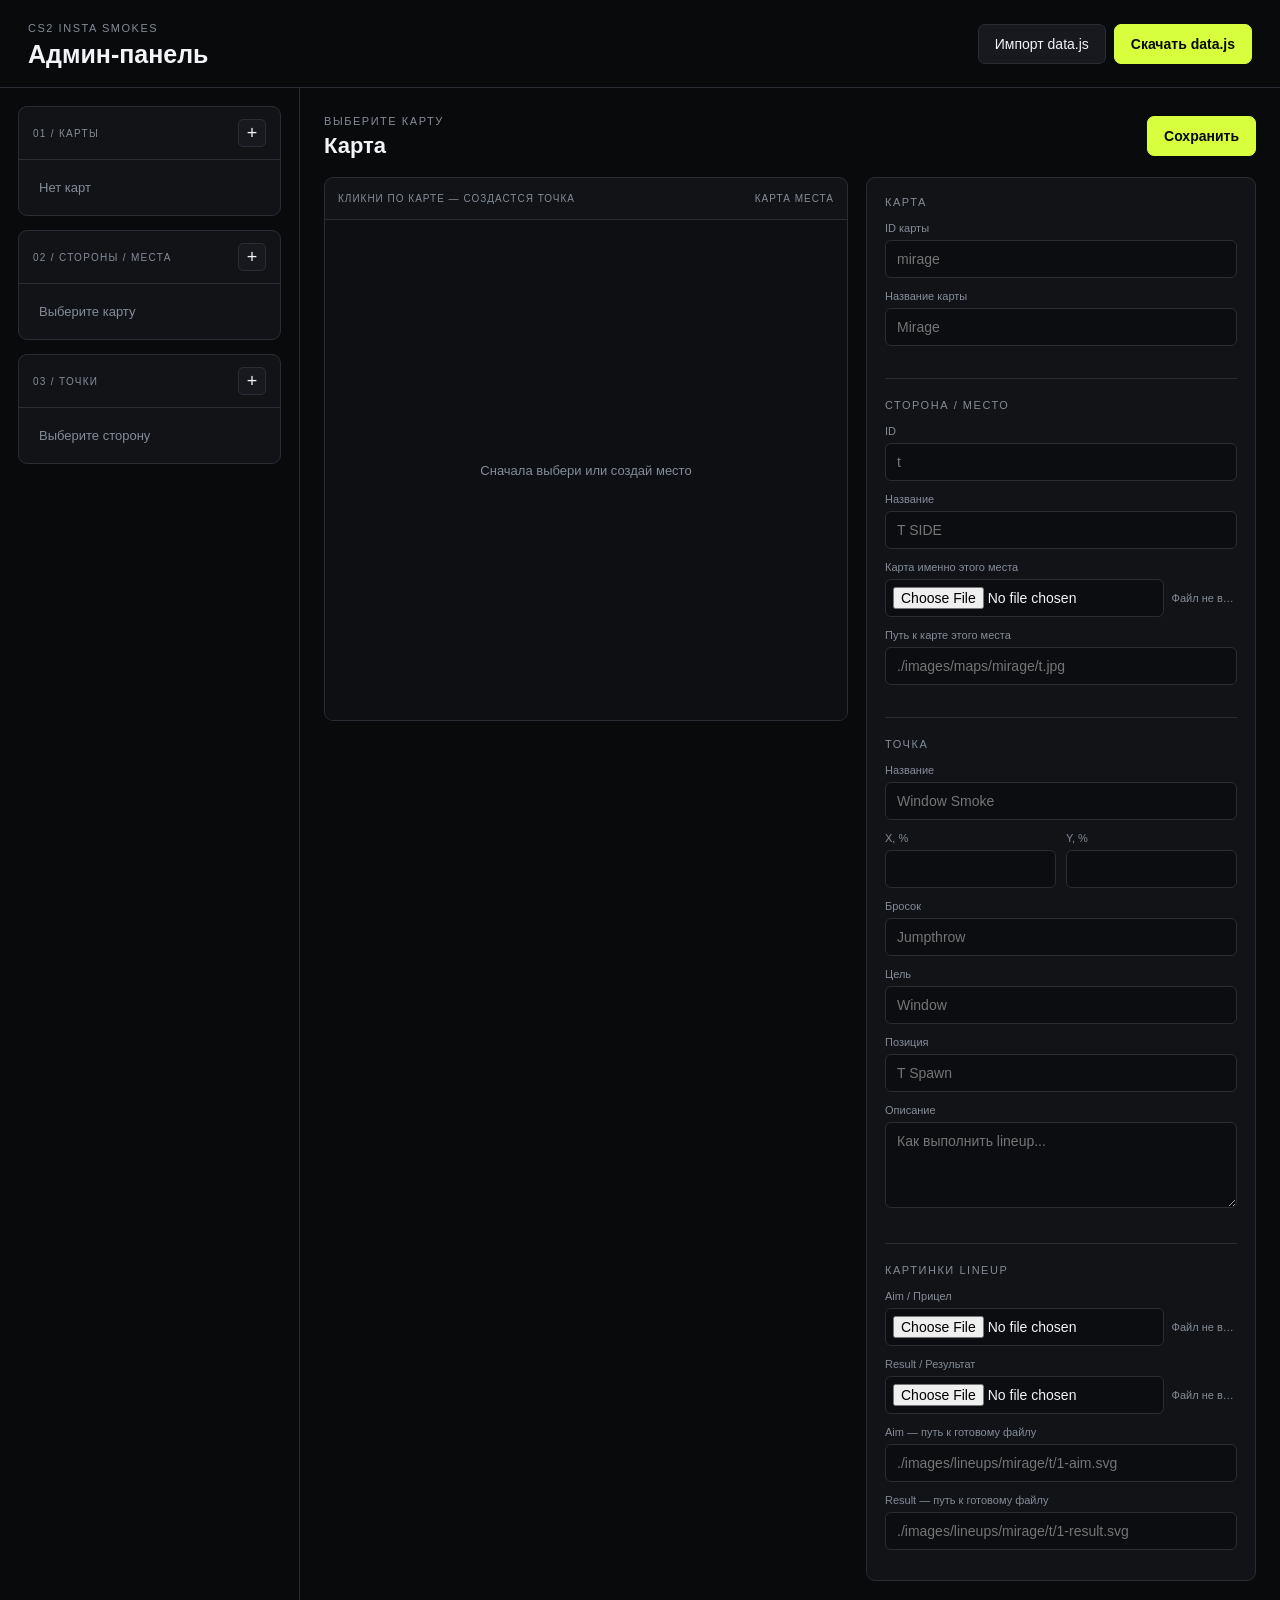
==== admin.html @ faadcd63 "init" ====
<!doctype html>
<html lang="ru">
<head>
<meta charset="UTF-8">
<meta name="viewport" content="width=device-width, initial-scale=1">
<title>CS2 Insta Smokes — Admin</title>
<link rel="stylesheet" href="./admin.css">
</head>
<body>
<header class="admin-header">
  <div>
    <span class="eyebrow">CS2 INSTA SMOKES</span>
    <h1>Админ-панель</h1>
  </div>
  <div class="header-actions">
    <button class="btn btn-secondary" id="importBtn">Импорт data.js</button>
    <button class="btn btn-primary" id="exportBtn">Скачать data.js</button>
  </div>
</header>

<main class="admin-layout">
  <aside class="sidebar">
    <section class="panel">
      <div class="panel-title">
        <span>01 / КАРТЫ</span>
        <button class="icon-btn" id="addMapBtn">+</button>
      </div>
      <div id="mapsList" class="list"></div>
    </section>

    <section class="panel">
      <div class="panel-title">
        <span>02 / СТОРОНЫ / МЕСТА</span>
        <button class="icon-btn" id="addSideBtn">+</button>
      </div>
      <div id="sidesList" class="list"></div>
    </section>

    <section class="panel">
      <div class="panel-title">
        <span>03 / ТОЧКИ</span>
        <button class="icon-btn" id="addSpawnBtn">+</button>
      </div>
      <div id="spawnsList" class="list"></div>
    </section>
  </aside>

  <section class="workspace">
    <div class="workspace-top">
      <div>
        <span class="eyebrow" id="workspaceEyebrow">ВЫБЕРИТЕ КАРТУ</span>
        <h2 id="workspaceTitle">Карта</h2>
      </div>

      <div class="workspace-actions">
        <button class="btn btn-danger" id="deleteCurrentBtn">Удалить</button>
        <button class="btn btn-primary" id="saveBtn">Сохранить</button>
      </div>
    </div>

    <div class="editor">
      <div class="map-editor">
        <div class="map-toolbar">
          <span>КЛИКНИ ПО КАРТЕ — СОЗДАСТСЯ ТОЧКА</span>
          <span id="mapHint">КАРТА МЕСТА</span>
        </div>

        <div class="map-stage" id="mapStage">
          <div class="empty-map">
            Сначала выбери место
          </div>
        </div>
      </div>

      <form class="form" id="entityForm">

        <div class="form-section">
          <div class="section-heading">КАРТА</div>

          <label>
            <span>ID карты</span>
            <input
              id="mapIdInput"
              type="text"
              placeholder="mirage"
            >
          </label>

          <label>
            <span>Название карты</span>
            <input
              id="mapNameInput"
              type="text"
              placeholder="Mirage"
            >
          </label>
        </div>

        <div class="form-section">
          <div class="section-heading">
            СТОРОНА / МЕСТО
          </div>

          <label>
            <span>ID</span>
            <input
              id="sideIdInput"
              type="text"
              placeholder="t"
            >
          </label>

          <label>
            <span>Название</span>
            <input
              id="sideLabelInput"
              type="text"
              placeholder="T SIDE"
            >
          </label>

          <label>
            <span>
              Карта именно этого места
            </span>

            <div class="file-row">
              <input
                id="mapImageInput"
                type="file"
                accept="image/*,.svg"
              >

              <span
                id="mapImageName"
                class="file-name"
              >
                Файл не выбран
              </span>
            </div>
          </label>

          <label>
            <span>
              Путь к карте этого места
            </span>

            <input
              id="mapImagePathInput"
              type="text"
              placeholder="./images/maps/mirage/t.jpg"
            >
          </label>
        </div>

        <div class="form-section">
          <div class="section-heading">
            ТОЧКА
          </div>

          <label>
            <span>Название</span>
            <input
              id="nameInput"
              type="text"
              placeholder="Window Smoke"
            >
          </label>

          <div class="two-cols">
            <label>
              <span>X, %</span>
              <input
                id="xInput"
                type="number"
                min="0"
                max="100"
                step="0.01"
              >
            </label>

            <label>
              <span>Y, %</span>
              <input
                id="yInput"
                type="number"
                min="0"
                max="100"
                step="0.01"
              >
            </label>
          </div>

          <label>
            <span>Бросок</span>
            <input
              id="throwInput"
              type="text"
              placeholder="Jumpthrow"
            >
          </label>

          <label>
            <span>Цель</span>
            <input
              id="targetInput"
              type="text"
              placeholder="Window"
            >
          </label>

          <label>
            <span>Позиция</span>
            <input
              id="positionInput"
              type="text"
              placeholder="T Spawn"
            >
          </label>

          <label>
            <span>Описание</span>
            <textarea
              id="noteInput"
              rows="4"
              placeholder="Как выполнить lineup..."
            ></textarea>
          </label>
        </div>

        <div class="form-section">
          <div class="section-heading">
            КАРТИНКИ LINEUP
          </div>

          <label>
            <span>Aim / Прицел</span>

            <div class="file-row">
              <input
                id="aimImageInput"
                type="file"
                accept="image/*,.svg"
              >

              <span
                id="aimImageName"
                class="file-name"
              >
                Файл не выбран
              </span>
            </div>
          </label>

          <label>
            <span>Result / Результат</span>

            <div class="file-row">
              <input
                id="resultImageInput"
                type="file"
                accept="image/*,.svg"
              >

              <span
                id="resultImageName"
                class="file-name"
              >
                Файл не выбран
              </span>
            </div>
          </label>

          <label>
            <span>
              Aim — путь к готовому файлу
            </span>

            <input
              id="aimPathInput"
              type="text"
              placeholder="./images/lineups/mirage/t/1-aim.svg"
            >
          </label>

          <label>
            <span>
              Result — путь к готовому файлу
            </span>

            <input
              id="resultPathInput"
              type="text"
              placeholder="./images/lineups/mirage/t/1-result.svg"
            >
          </label>
        </div>

      </form>
    </div>
  </section>
</main>

<input
  id="importFile"
  type="file"
  accept=".js,.json"
  hidden
>

<script src="./admin.js"></script>
</body>
</html>
---- admin.css ----
*{box-sizing:border-box}
:root{
  --bg:#090a0c;--panel:#111317;--panel2:#17191e;--line:#292d34;
  --text:#f2f4f7;--muted:#858c97;--accent:#d8ff3e;--danger:#ff5f5f;
}
body{margin:0;background:var(--bg);color:var(--text);font:14px Arial,sans-serif}
button,input,textarea{font:inherit}
button{cursor:pointer}
.admin-header{height:88px;border-bottom:1px solid var(--line);display:flex;align-items:center;justify-content:space-between;padding:0 28px}
.eyebrow,.section-heading{font-size:11px;letter-spacing:.14em;color:var(--muted);text-transform:uppercase}
h1,h2{margin:5px 0 0;font-weight:700}
h1{font-size:25px}h2{font-size:22px}
.header-actions,.workspace-actions{display:flex;gap:8px}
.btn{border:1px solid var(--line);background:var(--panel2);color:var(--text);padding:11px 16px;border-radius:7px}
.btn-primary{background:var(--accent);color:#090a0c;border-color:var(--accent);font-weight:700}
.btn-danger{color:#fff;border-color:#5a2525;background:#261416}
.btn-secondary:hover,.btn-danger:hover{border-color:#555}
.admin-layout{display:grid;grid-template-columns:300px minmax(0,1fr);min-height:calc(100vh - 88px)}
.sidebar{border-right:1px solid var(--line);padding:18px;display:flex;flex-direction:column;gap:14px}
.panel{background:var(--panel);border:1px solid var(--line);border-radius:9px;overflow:hidden}
.panel-title{display:flex;justify-content:space-between;align-items:center;padding:12px 14px;border-bottom:1px solid var(--line);font-size:10px;letter-spacing:.13em;color:var(--muted)}
.icon-btn{width:28px;height:28px;border:1px solid var(--line);border-radius:5px;background:var(--panel2);color:var(--text);font-size:18px}
.list{padding:6px;max-height:220px;overflow:auto}
.list-item{display:flex;align-items:center;justify-content:space-between;width:100%;text-align:left;padding:10px;border:0;background:transparent;color:var(--text);border-radius:6px}
.list-item:hover,.list-item.active{background:#20242a}
.list-item small{display:block;color:var(--muted);margin-top:3px}
.workspace{min-width:0;padding:24px}
.workspace-top{display:flex;align-items:center;justify-content:space-between;margin-bottom:18px}
.editor{display:grid;grid-template-columns:minmax(450px,1fr) 390px;gap:18px;align-items:start}
.map-editor{background:var(--panel);border:1px solid var(--line);border-radius:9px;overflow:hidden;position:sticky;top:18px}
.map-toolbar{height:42px;border-bottom:1px solid var(--line);padding:0 13px;display:flex;align-items:center;justify-content:space-between;font-size:10px;letter-spacing:.1em;color:var(--muted)}
.map-stage{position:relative;min-height:500px;background:#0d0f12;display:flex;align-items:center;justify-content:center;overflow:hidden}
.map-stage img{display:block;width:100%;height:auto;max-height:calc(100vh - 190px);object-fit:contain;cursor:crosshair}
.empty-map{color:var(--muted);font-size:13px}
.marker{position:absolute;transform:translate(-50%,-50%);width:32px;height:32px;border-radius:50%;border:2px solid #fff;background:var(--accent);color:#090a0c;font-weight:700;display:flex;align-items:center;justify-content:center;box-shadow:0 0 0 5px #0008;z-index:2}
.marker.active{background:#fff;outline:3px solid var(--accent)}
.marker span{position:absolute;top:34px;white-space:nowrap;color:#fff;font-size:9px;text-shadow:0 1px 4px #000}
.form{background:var(--panel);border:1px solid var(--line);border-radius:9px;padding:18px}
.form-section{padding-bottom:20px;margin-bottom:20px;border-bottom:1px solid var(--line)}
.form-section:last-child{border:0;margin:0;padding:0}
.section-heading{margin-bottom:14px}
label{display:block;margin-bottom:12px}
label>span{display:block;font-size:11px;color:var(--muted);margin-bottom:6px}
input,textarea{width:100%;background:#0b0d10;color:var(--text);border:1px solid var(--line);border-radius:6px;padding:10px 11px;outline:none}
input:focus,textarea:focus{border-color:#69717c}
textarea{resize:vertical}
.two-cols{display:grid;grid-template-columns:1fr 1fr;gap:10px}
.file-row{display:flex;gap:8px;align-items:center}
.file-row input{padding:7px}
.file-name{font-size:11px;color:var(--muted);white-space:nowrap;overflow:hidden;text-overflow:ellipsis;max-width:130px}
@media(max-width:1000px){.admin-layout{grid-template-columns:230px 1fr}.editor{grid-template-columns:1fr}.map-editor{position:relative;top:0}.map-stage{min-height:350px}}
@media(max-width:700px){.admin-header{height:auto;padding:16px;gap:14px;align-items:flex-start;flex-direction:column}.admin-layout{display:block}.sidebar{border-right:0;border-bottom:1px solid var(--line)}.workspace{padding:14px}.header-actions{width:100%}.header-actions .btn{flex:1}}
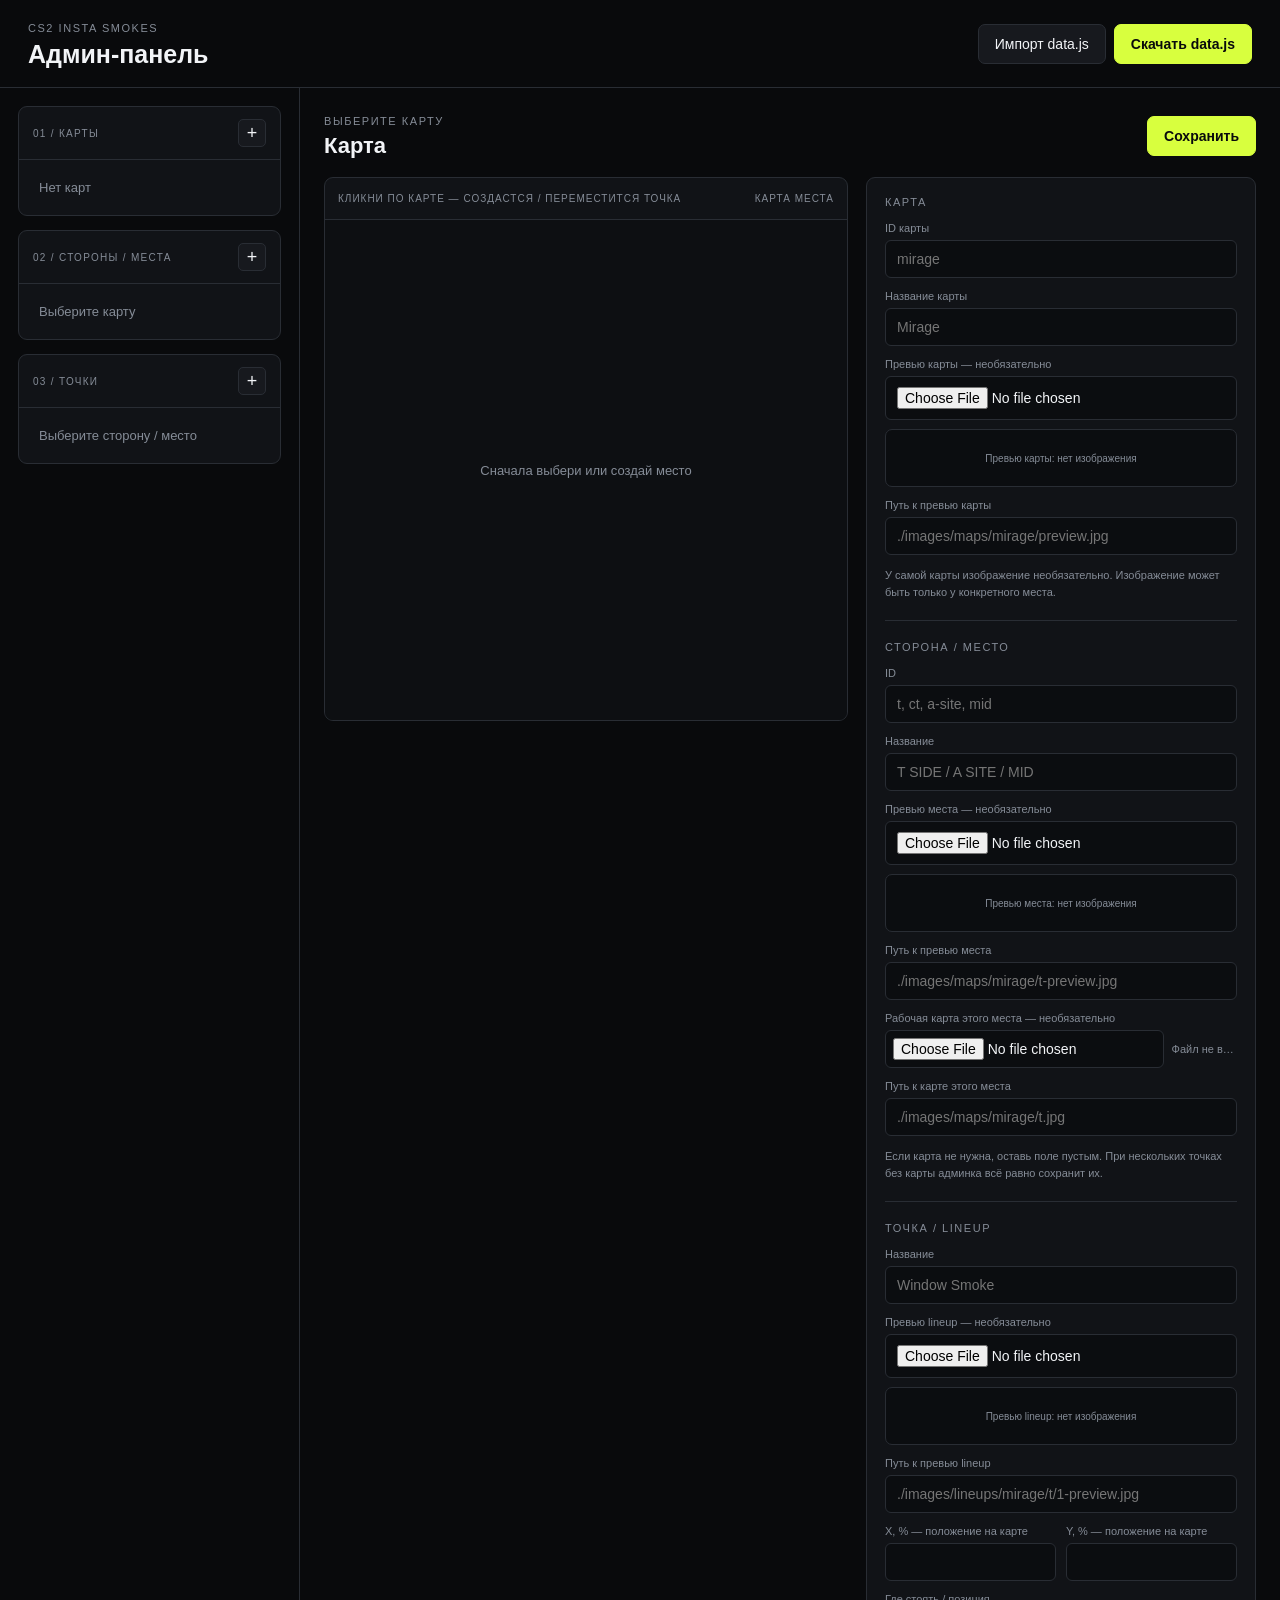
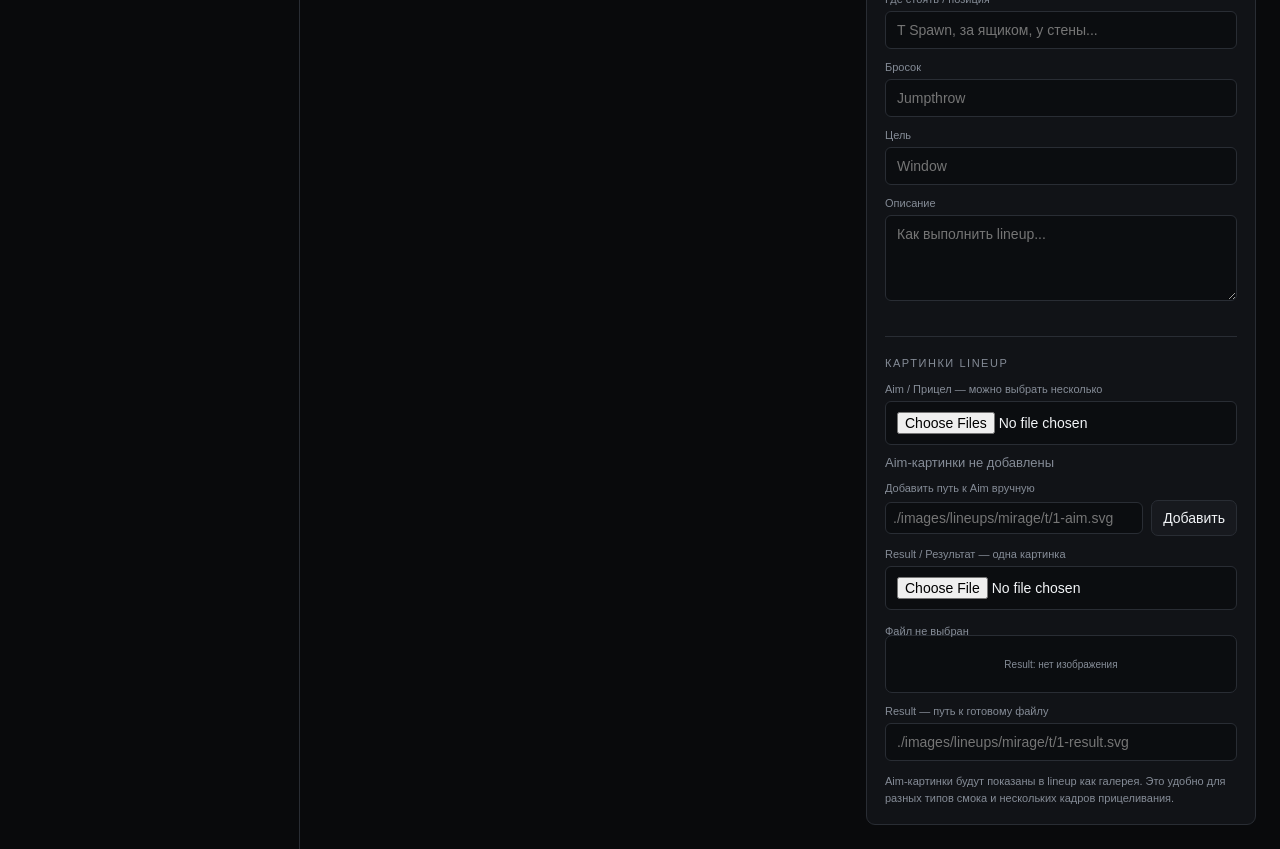
==== commit 87a89280: "add spawns" ====
--- a/admin.html
+++ b/admin.html
@@ -13,8 +13,8 @@
     <h1>Админ-панель</h1>
   </div>
   <div class="header-actions">
-    <button class="btn btn-secondary" id="importBtn">Импорт data.js</button>
-    <button class="btn btn-primary" id="exportBtn">Скачать data.js</button>
+    <button class="btn btn-secondary" id="importBtn" type="button">Импорт data.js</button>
+    <button class="btn btn-primary" id="exportBtn" type="button">Скачать data.js</button>
   </div>
 </header>
 
@@ -23,7 +23,7 @@
     <section class="panel">
       <div class="panel-title">
         <span>01 / КАРТЫ</span>
-        <button class="icon-btn" id="addMapBtn">+</button>
+        <button class="icon-btn" id="addMapBtn" type="button">+</button>
       </div>
       <div id="mapsList" class="list"></div>
     </section>
@@ -31,7 +31,7 @@
     <section class="panel">
       <div class="panel-title">
         <span>02 / СТОРОНЫ / МЕСТА</span>
-        <button class="icon-btn" id="addSideBtn">+</button>
+        <button class="icon-btn" id="addSideBtn" type="button">+</button>
       </div>
       <div id="sidesList" class="list"></div>
     </section>
@@ -39,7 +39,7 @@
     <section class="panel">
       <div class="panel-title">
         <span>03 / ТОЧКИ</span>
-        <button class="icon-btn" id="addSpawnBtn">+</button>
+        <button class="icon-btn" id="addSpawnBtn" type="button">+</button>
       </div>
       <div id="spawnsList" class="list"></div>
     </section>
@@ -51,263 +51,188 @@
         <span class="eyebrow" id="workspaceEyebrow">ВЫБЕРИТЕ КАРТУ</span>
         <h2 id="workspaceTitle">Карта</h2>
       </div>
-
       <div class="workspace-actions">
-        <button class="btn btn-danger" id="deleteCurrentBtn">Удалить</button>
-        <button class="btn btn-primary" id="saveBtn">Сохранить</button>
+        <button class="btn btn-danger" id="deleteCurrentBtn" type="button">Удалить</button>
+        <button class="btn btn-primary" id="saveBtn" type="button">Сохранить</button>
       </div>
     </div>
 
     <div class="editor">
       <div class="map-editor">
         <div class="map-toolbar">
-          <span>КЛИКНИ ПО КАРТЕ — СОЗДАСТСЯ ТОЧКА</span>
+          <span>КЛИКНИ ПО КАРТЕ — СОЗДАСТСЯ / ПЕРЕМЕСТИТСЯ ТОЧКА</span>
           <span id="mapHint">КАРТА МЕСТА</span>
         </div>
-
         <div class="map-stage" id="mapStage">
-          <div class="empty-map">
-            Сначала выбери место
-          </div>
-        </div>
-      </div>
-
-      <form class="form" id="entityForm">
+          <div class="empty-map">Сначала выбери место</div>
+        </div>
+      </div>
+
+      <form class="form" id="entityForm" onsubmit="return false">
 
         <div class="form-section">
           <div class="section-heading">КАРТА</div>
 
           <label>
             <span>ID карты</span>
-            <input
-              id="mapIdInput"
-              type="text"
-              placeholder="mirage"
-            >
+            <input id="mapIdInput" type="text" placeholder="mirage">
           </label>
 
           <label>
             <span>Название карты</span>
-            <input
-              id="mapNameInput"
-              type="text"
-              placeholder="Mirage"
-            >
-          </label>
-        </div>
-
-        <div class="form-section">
-          <div class="section-heading">
-            СТОРОНА / МЕСТО
-          </div>
+            <input id="mapNameInput" type="text" placeholder="Mirage">
+          </label>
+
+          <label>
+            <span>Превью карты — необязательно</span>
+            <input id="mapPreviewInput" type="file" accept="image/*,.svg">
+          </label>
+          <div id="mapPreviewBox" class="preview-upload"></div>
+
+          <label>
+            <span>Путь к превью карты</span>
+            <input id="mapPreviewPathInput" type="text" placeholder="./images/maps/mirage/preview.jpg">
+          </label>
+
+          <p class="hint">
+            У самой карты изображение необязательно. Изображение может быть только у конкретного места.
+          </p>
+        </div>
+
+        <div class="form-section">
+          <div class="section-heading">СТОРОНА / МЕСТО</div>
 
           <label>
             <span>ID</span>
-            <input
-              id="sideIdInput"
-              type="text"
-              placeholder="t"
-            >
+            <input id="sideIdInput" type="text" placeholder="t, ct, a-site, mid">
           </label>
 
           <label>
             <span>Название</span>
-            <input
-              id="sideLabelInput"
-              type="text"
-              placeholder="T SIDE"
-            >
-          </label>
-
-          <label>
-            <span>
-              Карта именно этого места
-            </span>
-
+            <input id="sideLabelInput" type="text" placeholder="T SIDE / A SITE / MID">
+          </label>
+
+          <label>
+            <span>Превью места — необязательно</span>
+            <input id="sidePreviewInput" type="file" accept="image/*,.svg">
+          </label>
+          <div id="sidePreviewBox" class="preview-upload"></div>
+
+          <label>
+            <span>Путь к превью места</span>
+            <input id="sidePreviewPathInput" type="text" placeholder="./images/maps/mirage/t-preview.jpg">
+          </label>
+
+          <label>
+            <span>Рабочая карта этого места — необязательно</span>
             <div class="file-row">
-              <input
-                id="mapImageInput"
-                type="file"
-                accept="image/*,.svg"
-              >
-
-              <span
-                id="mapImageName"
-                class="file-name"
-              >
-                Файл не выбран
-              </span>
+              <input id="mapImageInput" type="file" accept="image/*,.svg">
+              <span id="mapImageName" class="file-name">Файл не выбран</span>
             </div>
           </label>
 
           <label>
-            <span>
-              Путь к карте этого места
-            </span>
-
-            <input
-              id="mapImagePathInput"
-              type="text"
-              placeholder="./images/maps/mirage/t.jpg"
-            >
-          </label>
-        </div>
-
-        <div class="form-section">
-          <div class="section-heading">
-            ТОЧКА
-          </div>
+            <span>Путь к карте этого места</span>
+            <input id="mapImagePathInput" type="text" placeholder="./images/maps/mirage/t.jpg">
+          </label>
+
+          <p class="hint">
+            Если карта не нужна, оставь поле пустым. При нескольких точках без карты админка всё равно сохранит их.
+          </p>
+        </div>
+
+        <div class="form-section">
+          <div class="section-heading">ТОЧКА / LINEUP</div>
 
           <label>
             <span>Название</span>
-            <input
-              id="nameInput"
-              type="text"
-              placeholder="Window Smoke"
-            >
+            <input id="nameInput" type="text" placeholder="Window Smoke">
+          </label>
+
+          <label>
+            <span>Превью lineup — необязательно</span>
+            <input id="spawnPreviewInput" type="file" accept="image/*,.svg">
+          </label>
+          <div id="spawnPreviewBox" class="preview-upload"></div>
+
+          <label>
+            <span>Путь к превью lineup</span>
+            <input id="spawnPreviewPathInput" type="text" placeholder="./images/lineups/mirage/t/1-preview.jpg">
           </label>
 
           <div class="two-cols">
             <label>
-              <span>X, %</span>
-              <input
-                id="xInput"
-                type="number"
-                min="0"
-                max="100"
-                step="0.01"
-              >
+              <span>X, % — положение на карте</span>
+              <input id="xInput" type="number" min="0" max="100" step="0.01">
             </label>
-
             <label>
-              <span>Y, %</span>
-              <input
-                id="yInput"
-                type="number"
-                min="0"
-                max="100"
-                step="0.01"
-              >
+              <span>Y, % — положение на карте</span>
+              <input id="yInput" type="number" min="0" max="100" step="0.01">
             </label>
           </div>
 
           <label>
+            <span>Где стоять / позиция</span>
+            <input id="positionInput" type="text" placeholder="T Spawn, за ящиком, у стены...">
+          </label>
+
+          <label>
             <span>Бросок</span>
-            <input
-              id="throwInput"
-              type="text"
-              placeholder="Jumpthrow"
-            >
+            <input id="throwInput" type="text" placeholder="Jumpthrow">
           </label>
 
           <label>
             <span>Цель</span>
-            <input
-              id="targetInput"
-              type="text"
-              placeholder="Window"
-            >
-          </label>
-
-          <label>
-            <span>Позиция</span>
-            <input
-              id="positionInput"
-              type="text"
-              placeholder="T Spawn"
-            >
+            <input id="targetInput" type="text" placeholder="Window">
           </label>
 
           <label>
             <span>Описание</span>
-            <textarea
-              id="noteInput"
-              rows="4"
-              placeholder="Как выполнить lineup..."
-            ></textarea>
-          </label>
-        </div>
-
-        <div class="form-section">
-          <div class="section-heading">
-            КАРТИНКИ LINEUP
-          </div>
-
-          <label>
-            <span>Aim / Прицел</span>
-
+            <textarea id="noteInput" rows="4" placeholder="Как выполнить lineup..."></textarea>
+          </label>
+        </div>
+
+        <div class="form-section">
+          <div class="section-heading">КАРТИНКИ LINEUP</div>
+
+          <label>
+            <span>Aim / Прицел — можно выбрать несколько</span>
+            <input id="aimImageInput" type="file" accept="image/*,.svg" multiple>
+          </label>
+
+          <div id="aimImagesList" class="images-list"></div>
+
+          <label>
+            <span>Добавить путь к Aim вручную</span>
             <div class="file-row">
-              <input
-                id="aimImageInput"
-                type="file"
-                accept="image/*,.svg"
-              >
-
-              <span
-                id="aimImageName"
-                class="file-name"
-              >
-                Файл не выбран
-              </span>
+              <input id="aimPathInput" type="text" placeholder="./images/lineups/mirage/t/1-aim.svg">
+              <button class="btn btn-secondary btn-small" id="addAimPathBtn" type="button">Добавить</button>
             </div>
           </label>
 
           <label>
-            <span>Result / Результат</span>
-
-            <div class="file-row">
-              <input
-                id="resultImageInput"
-                type="file"
-                accept="image/*,.svg"
-              >
-
-              <span
-                id="resultImageName"
-                class="file-name"
-              >
-                Файл не выбран
-              </span>
-            </div>
-          </label>
-
-          <label>
-            <span>
-              Aim — путь к готовому файлу
-            </span>
-
-            <input
-              id="aimPathInput"
-              type="text"
-              placeholder="./images/lineups/mirage/t/1-aim.svg"
-            >
-          </label>
-
-          <label>
-            <span>
-              Result — путь к готовому файлу
-            </span>
-
-            <input
-              id="resultPathInput"
-              type="text"
-              placeholder="./images/lineups/mirage/t/1-result.svg"
-            >
-          </label>
-        </div>
-
+            <span>Result / Результат — одна картинка</span>
+            <input id="resultImageInput" type="file" accept="image/*,.svg">
+          </label>
+
+          <span id="resultImageName" class="file-name">Файл не выбран</span>
+          <div id="resultPreviewBox" class="preview-upload"></div>
+
+          <label>
+            <span>Result — путь к готовому файлу</span>
+            <input id="resultPathInput" type="text" placeholder="./images/lineups/mirage/t/1-result.svg">
+          </label>
+
+          <p class="hint">
+            Aim-картинки будут показаны в lineup как галерея. Это удобно для разных типов смока и нескольких кадров прицеливания.
+          </p>
+        </div>
       </form>
     </div>
   </section>
 </main>
 
-<input
-  id="importFile"
-  type="file"
-  accept=".js,.json"
-  hidden
->
-
+<input id="importFile" type="file" accept=".js,.json" hidden>
 <script src="./admin.js"></script>
 </body>
 </html>
--- a/admin.css
+++ b/admin.css
@@ -50,3 +50,78 @@
 .file-name{font-size:11px;color:var(--muted);white-space:nowrap;overflow:hidden;text-overflow:ellipsis;max-width:130px}
 @media(max-width:1000px){.admin-layout{grid-template-columns:230px 1fr}.editor{grid-template-columns:1fr}.map-editor{position:relative;top:0}.map-stage{min-height:350px}}
 @media(max-width:700px){.admin-header{height:auto;padding:16px;gap:14px;align-items:flex-start;flex-direction:column}.admin-layout{display:block}.sidebar{border-right:0;border-bottom:1px solid var(--line)}.workspace{padding:14px}.header-actions{width:100%}.header-actions .btn{flex:1}}
+
+/* ===== New lineup editor controls ===== */
+.hint{
+  margin:8px 0 0;
+  color:var(--muted);
+  font-size:11px;
+  line-height:1.5;
+}
+.btn-small{
+  padding:9px 11px;
+  white-space:nowrap;
+}
+.images-list{
+  display:flex;
+  flex-direction:column;
+  gap:7px;
+  margin:-2px 0 12px;
+}
+.image-item{
+  display:grid;
+  grid-template-columns:52px minmax(0,1fr) 28px;
+  gap:9px;
+  align-items:center;
+  padding:7px;
+  border:1px solid var(--line);
+  border-radius:7px;
+  background:#0b0d10;
+}
+.image-item img{
+  width:52px;
+  height:42px;
+  object-fit:cover;
+  border-radius:4px;
+  background:#111;
+}
+.image-item b{
+  display:block;
+  font-size:11px;
+}
+.image-item small{
+  display:block;
+  color:var(--muted);
+  margin-top:3px;
+  font-size:10px;
+}
+.lineup-aim-gallery{
+  display:grid;
+  grid-template-columns:repeat(2,minmax(0,1fr));
+  gap:10px;
+  margin-top:10px;
+}
+.lineup-aim-gallery img{
+  display:block;
+  width:100%;
+  height:auto;
+  border-radius:8px;
+}
+.spawn-point_no-map{
+  position:relative !important;
+  left:auto !important;
+  top:auto !important;
+  transform:none !important;
+  display:flex;
+  flex-direction:column;
+}
+
+
+/* ===== Image previews ===== */
+.list-item_media{display:grid;grid-template-columns:42px minmax(0,1fr) 18px;gap:9px;align-items:center}
+.thumb{width:42px;height:36px;border-radius:5px;object-fit:cover;background:#0b0d10;border:1px solid var(--line);display:block;flex-shrink:0}
+.thumb-empty{display:flex;align-items:center;justify-content:center;color:#555;font-size:7px;letter-spacing:.04em}
+.preview-upload{margin:-3px 0 12px;border:1px solid var(--line);border-radius:7px;overflow:hidden;background:#0b0d10;min-height:58px;display:flex;align-items:center;justify-content:center}
+.preview-upload img{display:block;width:100%;max-height:180px;object-fit:cover}
+.preview-upload span{position:absolute;margin-top:145px;padding:4px 7px;border-radius:4px;background:#000b;color:#fff;font-size:9px}
+.preview-empty{padding:16px;color:var(--muted);font-size:10px}
